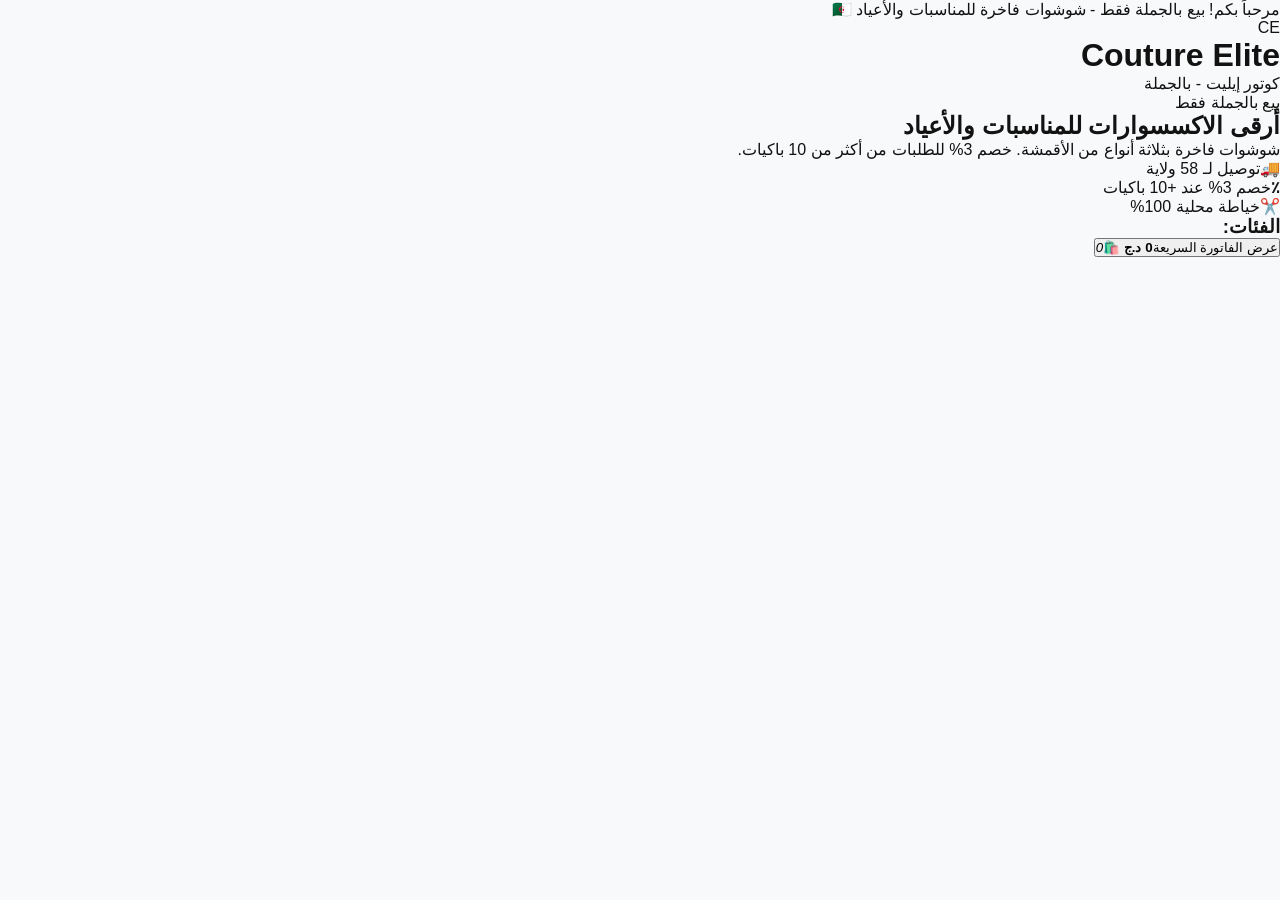
==== index.html @ cb6bccc3 "Update index.html" ====
<!DOCTYPE html>
<html lang="ar" dir="rtl">
<head>
<meta charset="UTF-8">
<meta name="viewport" content="width=device-width, initial-scale=1">
<title>Couture Elite | كوتور إيليت</title>
<meta name="description" content="Couture Elite | كوتور إيليت - أرقى الاكسسوارات للمناسبات والأعياد، بيع بالجملة فقط">
<link rel="stylesheet" href="style.css">
</head>
<body>
<div class="top-bar">مرحباً بكم! بيع بالجملة فقط - شوشوات فاخرة للمناسبات والأعياد 🇩🇿</div>

<header class="brand">
  <div class="logo">CE</div>
  <div>
    <h1>Couture Elite</h1>
    <p>كوتور إيليت - بالجملة</p>
  </div>
</header>

<main>
  <section class="hero">
    <span class="tag">بيع بالجملة فقط</span>
    <h2>أرقى الاكسسوارات للمناسبات والأعياد</h2>
    <p>شوشوات فاخرة بثلاثة أنواع من الأقمشة. خصم 3% للطلبات من أكثر من 10 باكيات.</p>
  </section>

  <section class="perks">
    <div><b>🚚</b>توصيل لـ 58 ولاية</div>
    <div><b>٪</b>خصم 3% عند +10 باكيات</div>
    <div><b>✂️</b>خياطة محلية 100%</div>
  </section>

  <h3 class="section-title">الفئات:</h3>
  <nav id="cats" class="cats"></nav>
  <section id="products" class="grid"></section>
</main>

<button id="cartBtn" class="cart-btn">
  <span class="cart-text">عرض الفاتورة السريعة<strong id="cartTotal">0 د.ج</strong></span>
  <span class="bag">🛍️<i id="cartCount">0</i></span>
</button>

<div id="modal" class="modal hidden">
  <div class="sheet">
    <div class="sheet-head">
      <h3>فاتورة الطلبية (الجملة)</h3>
      <button id="closeModal" aria-label="إغلاق">✕</button>
    </div>
    <p class="welcome">أهلاً بك! نسعد بخدمتك وشراكتك معنا. راجع الفاتورة وأدخل بياناتك.</p>
    <div id="items"></div>
    <div class="sum">
      <div><span>عدد القطع/الباكيات:</span><b id="sumQty">0</b></div>
      <div id="discRow" class="hidden"><span>خصم 3%:</span><b id="sumDisc">0 د.ج</b></div>
      <div class="final"><span>المجموع النهائي:</span><b id="sumTotal">0 د.ج</b></div>
    </div>
    <h4>بيانات التوصيل للزبون:</h4>
    <input id="fName" placeholder="الاسم الكامل" autocomplete="name">
    <input id="fPhone" placeholder="رقم الهاتف" inputmode="tel" autocomplete="tel">
    <input id="fAddr" placeholder="الولاية والعنوان التفصيلي">
    <button id="gpsBtn" class="gps">📍 مشاركة موقعي الجغرافي (GPS)</button>
    <p id="msg" class="err"></p>
    <div class="send">
      <button id="sendWA" class="wa">إرسال الفاتورة عبر الواتساب</button>
      <button id="sendTG" class="tg">عبر التليغرام</button>
    </div>
  </div>
</div>

<script src="script.js"></script>
</body>
</html>
---- style.css ----
:root {
    --bg-light: #f8f9fa;
    --gold: #e5b324;
    --gold-dark: #c99c1c;
    --black: #121212;
    --white: #ffffff;
    --gray-light: #eeeeee;
    --text-muted: #777777;
    --danger: #dc3545;
    --success: #28a745;
}

* {
    box-sizing: border-box;
    margin: 0;
    padding: 0;
    font-family: -apple-system, BlinkMacSystemFont, "Segoe UI", Roboto, sans-serif;
    -webkit-tap-highlight-color: transparent;
}

body {
    background-color: var(--bg-light);
    color: var(--black);
    direction: rtl;
    padding-bottom: 90px;
}

.top-announcement-bar {
    background-color: var(--black);
    color: var(--gold);
    text-align: center;
    padding: 8px 12px;
    font-size: 12px;
    font-weight: bold;
}

.app-header {
    display: flex;
    justify-content: space-between;
    align-items: center;
    padding: 12px 18px;
    background-color: var(--white);
    border-bottom: 1px solid var(--gray-light);
}

.settings-btn {
    width: 38px;
    height: 38px;
    border-radius: 50%;
    background-color: var(--bg-light);
    border: 1px solid #ddd;
    cursor: pointer;
    font-size: 16px;
}

.header-left {
    display: flex;
    align-items: center;
    gap: 10px;
}

.store-info {
    text-align: left;
}

.store-info h2 {
    font-size: 16px;
    font-weight: 800;
}

.store-info span {
    font-size: 11px;
    color: var(--text-muted);
}

.avatar {
    width: 38px;
    height: 38px;
    background-color: var(--black);
    color: var(--gold);
    border-radius: 8px;
    display: flex;
    align-items: center;
    justify-content: center;
    font-weight: bold;
}

.app-content {
    padding: 15px;
    max-width: 900px;
    margin: 0 auto;
}

.hero-banner {
    background: linear-gradient(135deg, #1f1d1a 0%, #000000 100%);
    color: var(--white);
    border-radius: 16px;
    padding: 20px;
    margin-bottom: 15px;
}

.badge-luxury {
    background-color: rgba(229, 179, 36, 0.2);
    color: var(--gold);
    padding: 4px 10px;
    border-radius: 12px;
    font-size: 11px;
    display: inline-block;
    margin-bottom: 8px;
}

.hero-banner h1 {
    font-size: 18px;
    margin-bottom: 6px;
}

.hero-banner p {
    font-size: 12px;
    color: #ccc;
    line-height: 1.4;
}

.trust-badges {
    display: flex;
    justify-content: space-between;
    gap: 6px;
    margin-bottom: 20px;
}

.badge-item {
    flex: 1;
    background: var(--white);
    padding: 10px 6px;
    border-radius: 10px;
    text-align: center;
    border: 1px solid #eaeaea;
    font-size: 11px;
}

.badge-item i {
    display: block;
    color: var(--gold-dark);
    font-size: 16px;
    margin-bottom: 4px;
}

.categories-filter-section {
    margin-bottom: 20px;
}

.cat-filter-title {
    font-size: 14px;
    font-weight: bold;
    margin-bottom: 8px;
    color: var(--black);
}

.categories-bar {
    display: flex;
    gap: 8px;
    overflow-x: auto;
    padding-bottom: 6px;
}

.cat-tab-btn {
    background-color: var(--white);
    border: 1px solid #ddd;
    padding: 6px 14px;
    border-radius: 20px;
    font-size: 12px;
    font-weight: bold;
    cursor: pointer;
    white-space: nowrap;
    transition: 0.2s;
}

.cat-tab-btn.active {
    background-color: var(--black);
    color: var(--gold);
    border-color: var(--black);
}

.products-grid {
    display: grid;
    grid-template-columns: repeat(auto-fill, minmax(160px, 1fr));
    gap: 12px;
}

@media (min-width: 768px) {
    .products-grid {
        grid-template-columns: repeat(auto-fill, minmax(200px, 1fr));
    }
}

.empty-store-msg {
    grid-column: 1 / -1;
    text-align: center;
    padding: 40px 10px;
    color: var(--text-muted);
    font-size: 14px;
}

.product-card {
    background: var(--white);
    border-radius: 12px;
    padding: 10px;
    border: 1px solid #e2e2e2;
    position: relative;
    display: flex;
    flex-direction: column;
    justify-content: space-between;
}

.product-card.out-of-stock {
    opacity: 0.6;
}

.product-card.out-of-stock .product-title {
    text-decoration: line-through;
}

.product-badge-tag {
    position: absolute;
    top: 8px;
    right: 8px;
    background: var(--black);
    color: var(--gold);
    padding: 3px 8px;
    border-radius: 6px;
    font-size: 10px;
    font-weight: bold;
    z-index: 5;
}

.product-img {
    width: 100%;
    height: 120px;
    object-fit: cover;
    border-radius: 8px;
    margin-bottom: 8px;
}

.product-title {
    font-size: 13px;
    font-weight: bold;
    margin-bottom: 4px;
}

.product-price {
    font-size: 12px;
    color: var(--gold-dark);
    font-weight: bold;
    margin-bottom: 8px;
}

.out-badge-text {
    color: var(--danger);
    font-size: 11px;
    font-weight: bold;
    text-align: center;
    padding: 6px;
}

.qty-controls {
    display: flex;
    align-items: center;
    justify-content: space-between;
    background-color: var(--bg-light);
    border-radius: 8px;
    padding: 2px;
    border: 1px solid #ddd;
}

.qty-btn {
    width: 30px;
    height: 30px;
    background-color: var(--white);
    border: 1px solid #ccc;
    border-radius: 6px;
    font-size: 16px;
    font-weight: bold;
    cursor: pointer;
}

.qty-number {
    font-size: 13px;
    font-weight: bold;
}

.floating-cart-btn {
    position: fixed;
    bottom: 15px;
    left: 15px;
    background: var(--black);
    color: var(--white);
    padding: 10px 16px;
    border-radius: 30px;
    display: none;
    align-items: center;
    gap: 12px;
    box-shadow: 0 8px 20px rgba(0,0,0,0.3);
    cursor: pointer;
    z-index: 99;
    border: 1px solid var(--gold);
}

.cart-icon-wrapper {
    position: relative;
    font-size: 20px;
    color: var(--gold);
}

.cart-badge-count {
    position: absolute;
    top: -6px;
    right: -10px;
    background: var(--danger);
    color: white;
    font-size: 10px;
    width: 18px;
    height: 18px;
    border-radius: 50%;
    display: flex;
    align-items: center;
    justify-content: center;
    font-weight: bold;
}

.cart-btn-info {
    display: flex;
    flex-direction: column;
}

.cart-btn-title {
    font-size: 11px;
    color: #ccc;
}

.cart-btn-price {
    font-size: 13px;
    font-weight: bold;
    color: var(--gold);
}

.modal {
    display: none;
    position: fixed;
    top: 0; left: 0; right: 0; bottom: 0;
    background: rgba(0,0,0,0.6);
    z-index: 200;
    align-items: center;
    justify-content: center;
}

.modal-content {
    background: var(--white);
    width: 92%;
    max-width: 420px;
    padding: 18px;
    border-radius: 16px;
    max-height: 85vh;
    overflow-y: auto;
}

.modal-header {
    display: flex;
    justify-content: space-between;
    align-items: center;
    margin-bottom: 12px;
}

.close-btn {
    font-size: 22px;
    cursor: pointer;
}

.welcome-cart-msg {
    font-size: 12px;
    color: var(--text-muted);
    margin-bottom: 12px;
}

.cart-item-row {
    display: flex;
    justify-content: space-between;
    align-items: center;
    padding: 8px 0;
    border-bottom: 1px solid #f0f0f0;
    font-size: 12px;
}

.discount-banner-note {
    background-color: #d4edda;
    color: #155724;
    padding: 8px;
    border-radius: 8px;
    font-size: 11px;
    text-align: center;
    margin: 10px 0;
    font-weight: bold;
}

.cart-summary-box {
    background-color: #f9f9f9;
    padding: 10px;
    border-radius: 8px;
    margin-top: 10px;
}

.summary-row {
    display: flex;
    justify-content: space-between;
    font-size: 12px;
    margin-bottom: 4px;
}

.summary-row.total {
    font-size: 14px;
    font-weight: bold;
    margin-top: 6px;
    padding-top: 6px;
    border-top: 1px solid #ddd;
}

.customer-form h4 {
    font-size: 13px;
    margin-bottom: 8px;
}

.customer-form input {
    width: 100%;
    padding: 9px;
    margin-bottom: 8px;
    border: 1px solid #ddd;
    border-radius: 8px;
    font-size: 12px;
}

.btn-gps {
    width: 100%;
    background-color: #eef2f5;
    border: 1px dashed #007bff;
    color: #007bff;
    padding: 8px;
    border-radius: 8px;
    font-size: 12px;
    cursor: pointer;
    margin-bottom: 4px;
}

.gps-status-text {
    display: block;
    font-size: 10px;
    color: var(--success);
    margin-bottom: 10px;
}

.modal-actions {
    display: flex;
    gap: 8px;
}

.btn-whatsapp {
    flex: 1;
    background-color: #25d366;
    color: white;
    border: none;
    padding: 10px;
    border-radius: 8px;
    cursor: pointer;
    font-size: 12px;
    font-weight: bold;
}

.btn-telegram {
    flex: 1;
    background-color: #0088cc;
    color: white;
    border: none;
    padding: 10px;
    border-radius: 8px;
    cursor: pointer;
    font-size: 12px;
    font-weight: bold;
}

.btn-submit {
    width: 100%;
    background: var(--black);
    color: var(--gold);
    border: none;
    padding: 10px;
    border-radius: 8px;
    cursor: pointer;
    font-weight: bold;
}

.btn-secondary {
    width: 100%;
    background: #6c757d;
    color: white;
    border: none;
    padding: 8px;
    border-radius: 8px;
    margin-bottom: 8px;
    cursor: pointer;
}

.image-upload-box {
    margin: 10px 0;
}

.img-preview-holder {
    width: 100%;
    height: 100px;
    background: #eee;
    border-radius: 8px;
    display: flex;
    align-items: center;
    justify-content: center;
    margin-bottom: 6px;
    overflow: hidden;
    font-size: 12px;
    color: #777;
}

.img-preview-holder img {
    width: 100%;
    height: 100%;
    object-fit: cover;
}

.admin-section {
    border-bottom: 1px solid #eee;
    padding-bottom: 12px;
    margin-bottom: 12px;
}

.admin-section h4 {
    font-size: 13px;
    margin-bottom: 8px;
}

.admin-prod-item {
    display: flex;
    justify-content: space-between;
    align-items: center;
    padding: 8px 0;
    border-bottom: 1px solid #f0f0f0;
    font-size: 12px;
}

.admin-actions-btns {
    display: flex;
    gap: 6px;
}

.btn-toggle-out {
    background: var(--gold);
    border: none;
    padding: 4px 8px;
    border-radius: 5px;
    cursor: pointer;
    font-size: 10px;
}

.btn-delete-prod {
    background: var(--danger);
    color: white;
    border: none;
    padding: 4px 8px;
    border-radius: 5px;
    cursor: pointer;
    font-size: 10px;
}
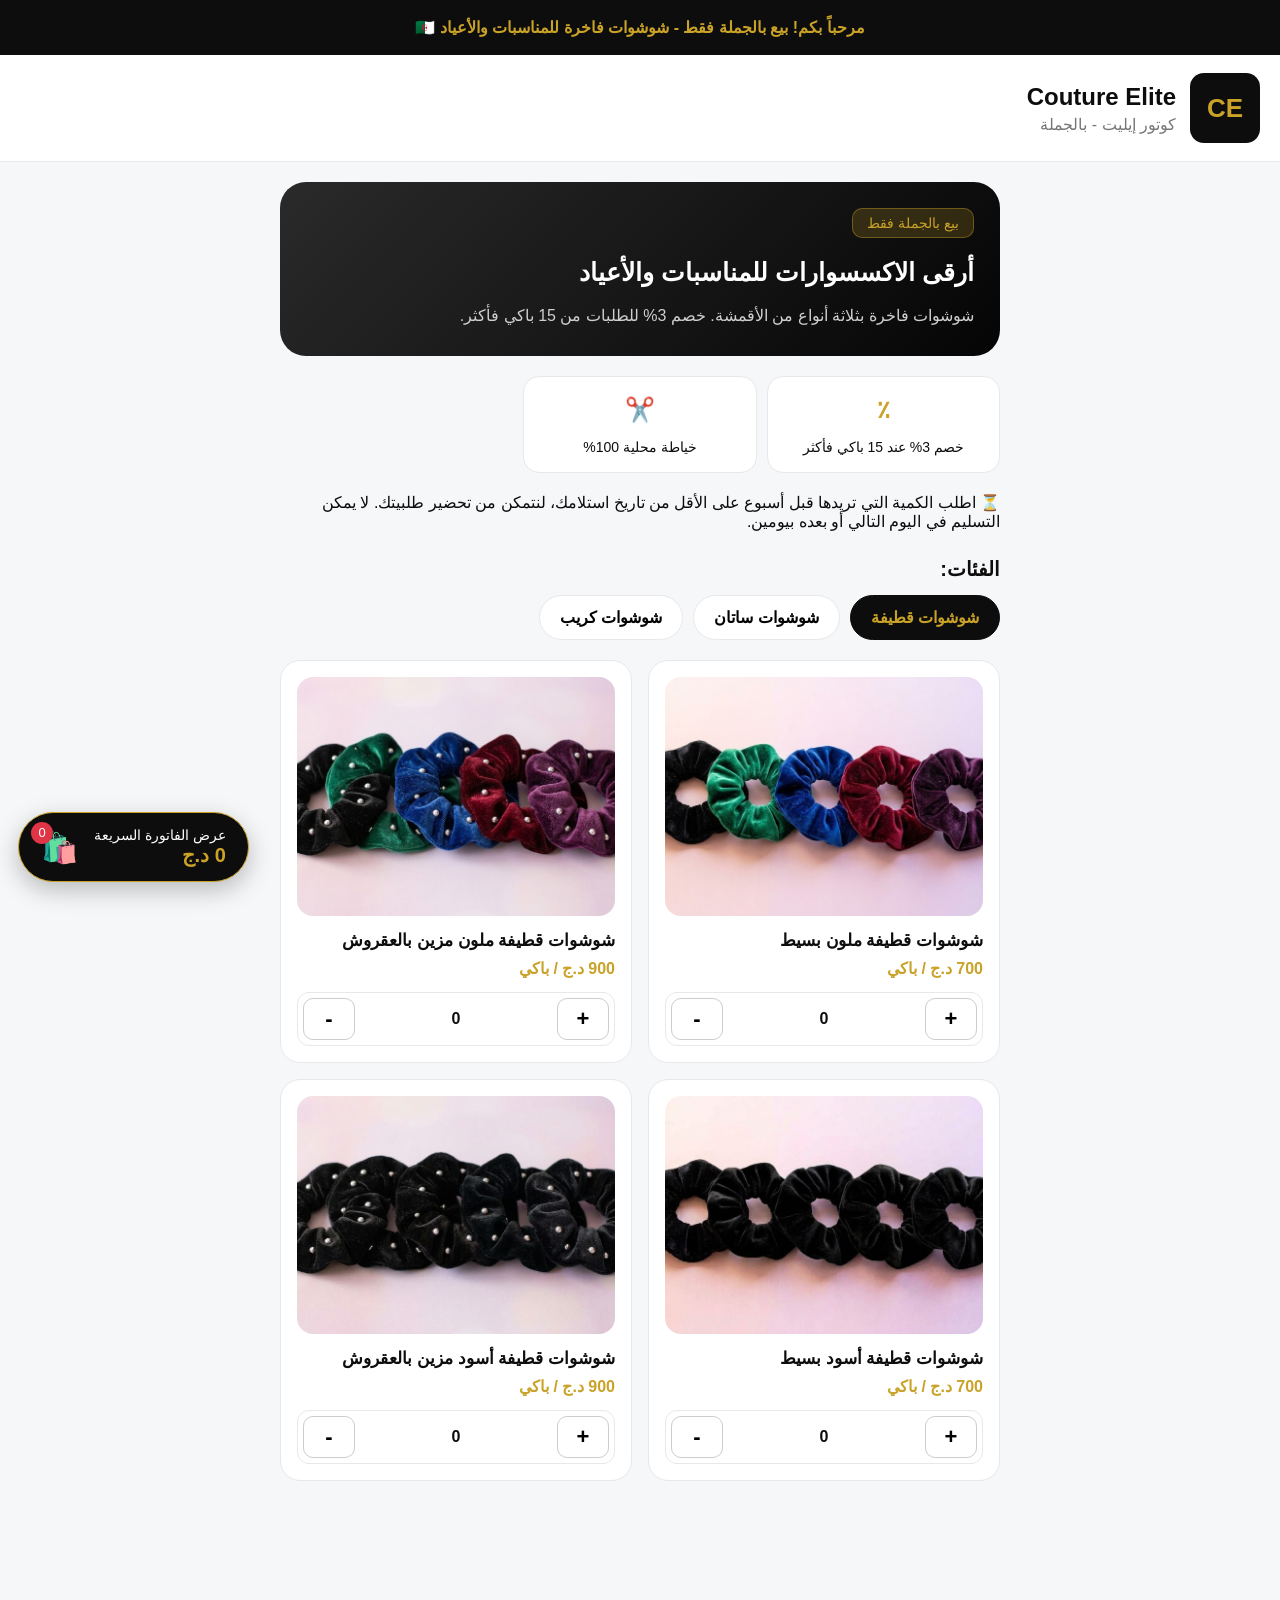
==== commit df82f066: "Update index.html" ====
--- a/index.html
+++ b/index.html
@@ -22,14 +22,15 @@
   <section class="hero">
     <span class="tag">بيع بالجملة فقط</span>
     <h2>أرقى الاكسسوارات للمناسبات والأعياد</h2>
-    <p>شوشوات فاخرة بثلاثة أنواع من الأقمشة. خصم 3% للطلبات من أكثر من 10 باكيات.</p>
+    <p>شوشوات فاخرة بثلاثة أنواع من الأقمشة. خصم 3% للطلبات من 15 باكي فأكثر.</p>
   </section>
 
   <section class="perks">
-    <div><b>🚚</b>توصيل لـ 58 ولاية</div>
-    <div><b>٪</b>خصم 3% عند +10 باكيات</div>
+    <div><b>٪</b>خصم 3% عند 15 باكي فأكثر</div>
     <div><b>✂️</b>خياطة محلية 100%</div>
   </section>
+
+  <p class="notice">⏳ اطلب الكمية التي تريدها قبل أسبوع على الأقل من تاريخ استلامك، لنتمكن من تحضير طلبيتك. لا يمكن التسليم في اليوم التالي أو بعده بيومين.</p>
 
   <h3 class="section-title">الفئات:</h3>
   <nav id="cats" class="cats"></nav>
--- a/style.css
+++ b/style.css
@@ -1,575 +1,69 @@
-:root {
-    --bg-light: #f8f9fa;
-    --gold: #e5b324;
-    --gold-dark: #c99c1c;
-    --black: #121212;
-    --white: #ffffff;
-    --gray-light: #eeeeee;
-    --text-muted: #777777;
-    --danger: #dc3545;
-    --success: #28a745;
-}
+:root{--ink:#0d0d0d;--gold:#c9a227;--bg:#f6f7f9;--card:#fff;--line:#e8e8ec;--muted:#777}
+*{box-sizing:border-box;margin:0}
+body{font-family:'Segoe UI',Tahoma,Arial,sans-serif;background:var(--bg);color:var(--ink);padding-bottom:110px}
+button,input{font:inherit}
+button{cursor:pointer;border:0}
+.hidden{display:none!important}
 
-* {
-    box-sizing: border-box;
-    margin: 0;
-    padding: 0;
-    font-family: -apple-system, BlinkMacSystemFont, "Segoe UI", Roboto, sans-serif;
-    -webkit-tap-highlight-color: transparent;
-}
+.top-bar{background:var(--ink);color:var(--gold);text-align:center;padding:14px 16px;font-weight:700;line-height:1.7}
+.brand{display:flex;align-items:center;gap:14px;padding:18px 20px;background:#fff;border-bottom:1px solid var(--line)}
+.logo{width:70px;height:70px;border-radius:14px;background:var(--ink);color:var(--gold);display:grid;place-items:center;font-size:26px;font-weight:800}
+.brand h1{font-size:24px}
+.brand p{color:var(--muted);margin-top:4px}
 
-body {
-    background-color: var(--bg-light);
-    color: var(--black);
-    direction: rtl;
-    padding-bottom: 90px;
-}
+main{max-width:760px;margin:0 auto;padding:20px}
+.hero{background:linear-gradient(135deg,#2a2a2a,#050505);color:#fff;border-radius:26px;padding:26px}
+.tag{display:inline-block;background:rgba(201,162,39,.2);color:var(--gold);border:1px solid rgba(201,162,39,.4);padding:6px 14px;border-radius:10px;font-size:14px}
+.hero h2{font-size:25px;margin:16px 0 10px;line-height:1.5}
+.hero p{color:#cfcfcf;line-height:1.8}
 
-.top-announcement-bar {
-    background-color: var(--black);
-    color: var(--gold);
-    text-align: center;
-    padding: 8px 12px;
-    font-size: 12px;
-    font-weight: bold;
-}
+.perks{display:grid;grid-template-columns:repeat(3,1fr);gap:10px;margin:20px 0}
+.perks div{background:#fff;border:1px solid var(--line);border-radius:16px;padding:14px 8px;text-align:center;font-size:14px;line-height:1.6}
+.perks b{display:block;font-size:24px;color:var(--gold);margin-bottom:6px}
 
-.app-header {
-    display: flex;
-    justify-content: space-between;
-    align-items: center;
-    padding: 12px 18px;
-    background-color: var(--white);
-    border-bottom: 1px solid var(--gray-light);
-}
+.section-title{font-size:20px;margin:26px 0 14px}
+.cats{display:flex;gap:10px;flex-wrap:wrap;margin-bottom:20px}
+.cat{background:#fff;border:1px solid var(--line);padding:12px 20px;border-radius:30px;font-weight:600}
+.cat.on{background:var(--ink);color:var(--gold);border-color:var(--ink)}
 
-.settings-btn {
-    width: 38px;
-    height: 38px;
-    border-radius: 50%;
-    background-color: var(--bg-light);
-    border: 1px solid #ddd;
-    cursor: pointer;
-    font-size: 16px;
-}
+.grid{display:grid;grid-template-columns:repeat(auto-fill,minmax(250px,1fr));gap:16px}
+.card{background:var(--card);border:1px solid var(--line);border-radius:20px;padding:16px}
+.pic{aspect-ratio:4/3;border-radius:16px;background:var(--ink) center/cover no-repeat;margin-bottom:14px;display:grid;place-items:center;color:var(--gold);font-weight:800;font-size:22px}
+.card h4{font-size:17px;margin-bottom:8px}
+.price{color:var(--gold);font-weight:800;margin-bottom:14px}
+.step{display:flex;align-items:center;justify-content:space-between;border:1px solid var(--line);border-radius:12px;padding:5px}
+.step button{width:52px;height:42px;border-radius:10px;background:#fff;border:1px solid #ccc;font-size:22px;font-weight:700}
+.step span{font-weight:700}
 
-.header-left {
-    display: flex;
-    align-items: center;
-    gap: 10px;
-}
+.cart-btn{position:fixed;left:18px;bottom:18px;z-index:5;display:flex;align-items:center;gap:16px;background:var(--ink);color:#fff;border:1px solid var(--gold);border-radius:40px;padding:14px 22px;box-shadow:0 8px 24px rgba(0,0,0,.25)}
+.cart-text{display:flex;flex-direction:column;text-align:right;font-size:14px}
+.cart-text strong{color:var(--gold);font-size:20px}
+.bag{position:relative;font-size:30px}
+.bag i{position:absolute;top:-8px;left:-10px;background:#e03447;color:#fff;font-style:normal;font-size:13px;width:22px;height:22px;border-radius:50%;display:grid;place-items:center}
 
-.store-info {
-    text-align: left;
-}
+.modal{position:fixed;inset:0;background:rgba(0,0,0,.55);z-index:10;display:flex;align-items:center;justify-content:center;padding:14px}
+.sheet{background:#fff;border-radius:26px;padding:22px;width:100%;max-width:520px;max-height:92vh;overflow-y:auto}
+.sheet-head{display:flex;justify-content:space-between;align-items:center;margin-bottom:12px}
+.sheet-head h3{font-size:20px}
+.sheet-head button{background:none;font-size:22px}
+.welcome{color:var(--muted);line-height:1.8;margin-bottom:14px}
+.line{display:flex;justify-content:space-between;align-items:center;gap:10px;padding:12px 0;border-bottom:1px solid var(--line)}
+.line small{color:var(--muted);display:block;margin-top:4px}
+.mini{display:flex;align-items:center;gap:8px}
+.mini button{width:32px;height:32px;border-radius:8px;background:#f1f1f4;font-weight:700}
+.sum{background:#f7f7f9;border-radius:14px;padding:14px;margin:14px 0}
+.sum div{display:flex;justify-content:space-between;padding:6px 0}
+.sum .final{border-top:1px solid var(--line);margin-top:6px;padding-top:12px;font-size:20px;font-weight:800}
+.sheet h4{margin:18px 0 10px;font-size:18px}
+.sheet input{width:100%;border:1px solid #d9d9df;border-radius:14px;padding:15px;margin-bottom:12px}
+.gps{width:100%;background:#eef2f6;border:1px dashed #2e6fb3;color:#2e6fb3;border-radius:14px;padding:14px;margin-bottom:12px}
+.err{color:#c0182b;min-height:20px;font-size:14px;margin-bottom:8px}
+.send{display:flex;gap:10px}
+.send button{flex:1;padding:16px;border-radius:14px;color:#fff;font-weight:700}
+.wa{background:#25d366}
+.tg{background:#0088cc}
+.empty{color:var(--muted);text-align:center;padding:18px 0}
 
-.store-info h2 {
-    font-size: 16px;
-    font-weight: 800;
-}
-
-.store-info span {
-    font-size: 11px;
-    color: var(--text-muted);
-}
-
-.avatar {
-    width: 38px;
-    height: 38px;
-    background-color: var(--black);
-    color: var(--gold);
-    border-radius: 8px;
-    display: flex;
-    align-items: center;
-    justify-content: center;
-    font-weight: bold;
-}
-
-.app-content {
-    padding: 15px;
-    max-width: 900px;
-    margin: 0 auto;
-}
-
-.hero-banner {
-    background: linear-gradient(135deg, #1f1d1a 0%, #000000 100%);
-    color: var(--white);
-    border-radius: 16px;
-    padding: 20px;
-    margin-bottom: 15px;
-}
-
-.badge-luxury {
-    background-color: rgba(229, 179, 36, 0.2);
-    color: var(--gold);
-    padding: 4px 10px;
-    border-radius: 12px;
-    font-size: 11px;
-    display: inline-block;
-    margin-bottom: 8px;
-}
-
-.hero-banner h1 {
-    font-size: 18px;
-    margin-bottom: 6px;
-}
-
-.hero-banner p {
-    font-size: 12px;
-    color: #ccc;
-    line-height: 1.4;
-}
-
-.trust-badges {
-    display: flex;
-    justify-content: space-between;
-    gap: 6px;
-    margin-bottom: 20px;
-}
-
-.badge-item {
-    flex: 1;
-    background: var(--white);
-    padding: 10px 6px;
-    border-radius: 10px;
-    text-align: center;
-    border: 1px solid #eaeaea;
-    font-size: 11px;
-}
-
-.badge-item i {
-    display: block;
-    color: var(--gold-dark);
-    font-size: 16px;
-    margin-bottom: 4px;
-}
-
-.categories-filter-section {
-    margin-bottom: 20px;
-}
-
-.cat-filter-title {
-    font-size: 14px;
-    font-weight: bold;
-    margin-bottom: 8px;
-    color: var(--black);
-}
-
-.categories-bar {
-    display: flex;
-    gap: 8px;
-    overflow-x: auto;
-    padding-bottom: 6px;
-}
-
-.cat-tab-btn {
-    background-color: var(--white);
-    border: 1px solid #ddd;
-    padding: 6px 14px;
-    border-radius: 20px;
-    font-size: 12px;
-    font-weight: bold;
-    cursor: pointer;
-    white-space: nowrap;
-    transition: 0.2s;
-}
-
-.cat-tab-btn.active {
-    background-color: var(--black);
-    color: var(--gold);
-    border-color: var(--black);
-}
-
-.products-grid {
-    display: grid;
-    grid-template-columns: repeat(auto-fill, minmax(160px, 1fr));
-    gap: 12px;
-}
-
-@media (min-width: 768px) {
-    .products-grid {
-        grid-template-columns: repeat(auto-fill, minmax(200px, 1fr));
-    }
-}
-
-.empty-store-msg {
-    grid-column: 1 / -1;
-    text-align: center;
-    padding: 40px 10px;
-    color: var(--text-muted);
-    font-size: 14px;
-}
-
-.product-card {
-    background: var(--white);
-    border-radius: 12px;
-    padding: 10px;
-    border: 1px solid #e2e2e2;
-    position: relative;
-    display: flex;
-    flex-direction: column;
-    justify-content: space-between;
-}
-
-.product-card.out-of-stock {
-    opacity: 0.6;
-}
-
-.product-card.out-of-stock .product-title {
-    text-decoration: line-through;
-}
-
-.product-badge-tag {
-    position: absolute;
-    top: 8px;
-    right: 8px;
-    background: var(--black);
-    color: var(--gold);
-    padding: 3px 8px;
-    border-radius: 6px;
-    font-size: 10px;
-    font-weight: bold;
-    z-index: 5;
-}
-
-.product-img {
-    width: 100%;
-    height: 120px;
-    object-fit: cover;
-    border-radius: 8px;
-    margin-bottom: 8px;
-}
-
-.product-title {
-    font-size: 13px;
-    font-weight: bold;
-    margin-bottom: 4px;
-}
-
-.product-price {
-    font-size: 12px;
-    color: var(--gold-dark);
-    font-weight: bold;
-    margin-bottom: 8px;
-}
-
-.out-badge-text {
-    color: var(--danger);
-    font-size: 11px;
-    font-weight: bold;
-    text-align: center;
-    padding: 6px;
-}
-
-.qty-controls {
-    display: flex;
-    align-items: center;
-    justify-content: space-between;
-    background-color: var(--bg-light);
-    border-radius: 8px;
-    padding: 2px;
-    border: 1px solid #ddd;
-}
-
-.qty-btn {
-    width: 30px;
-    height: 30px;
-    background-color: var(--white);
-    border: 1px solid #ccc;
-    border-radius: 6px;
-    font-size: 16px;
-    font-weight: bold;
-    cursor: pointer;
-}
-
-.qty-number {
-    font-size: 13px;
-    font-weight: bold;
-}
-
-.floating-cart-btn {
-    position: fixed;
-    bottom: 15px;
-    left: 15px;
-    background: var(--black);
-    color: var(--white);
-    padding: 10px 16px;
-    border-radius: 30px;
-    display: none;
-    align-items: center;
-    gap: 12px;
-    box-shadow: 0 8px 20px rgba(0,0,0,0.3);
-    cursor: pointer;
-    z-index: 99;
-    border: 1px solid var(--gold);
-}
-
-.cart-icon-wrapper {
-    position: relative;
-    font-size: 20px;
-    color: var(--gold);
-}
-
-.cart-badge-count {
-    position: absolute;
-    top: -6px;
-    right: -10px;
-    background: var(--danger);
-    color: white;
-    font-size: 10px;
-    width: 18px;
-    height: 18px;
-    border-radius: 50%;
-    display: flex;
-    align-items: center;
-    justify-content: center;
-    font-weight: bold;
-}
-
-.cart-btn-info {
-    display: flex;
-    flex-direction: column;
-}
-
-.cart-btn-title {
-    font-size: 11px;
-    color: #ccc;
-}
-
-.cart-btn-price {
-    font-size: 13px;
-    font-weight: bold;
-    color: var(--gold);
-}
-
-.modal {
-    display: none;
-    position: fixed;
-    top: 0; left: 0; right: 0; bottom: 0;
-    background: rgba(0,0,0,0.6);
-    z-index: 200;
-    align-items: center;
-    justify-content: center;
-}
-
-.modal-content {
-    background: var(--white);
-    width: 92%;
-    max-width: 420px;
-    padding: 18px;
-    border-radius: 16px;
-    max-height: 85vh;
-    overflow-y: auto;
-}
-
-.modal-header {
-    display: flex;
-    justify-content: space-between;
-    align-items: center;
-    margin-bottom: 12px;
-}
-
-.close-btn {
-    font-size: 22px;
-    cursor: pointer;
-}
-
-.welcome-cart-msg {
-    font-size: 12px;
-    color: var(--text-muted);
-    margin-bottom: 12px;
-}
-
-.cart-item-row {
-    display: flex;
-    justify-content: space-between;
-    align-items: center;
-    padding: 8px 0;
-    border-bottom: 1px solid #f0f0f0;
-    font-size: 12px;
-}
-
-.discount-banner-note {
-    background-color: #d4edda;
-    color: #155724;
-    padding: 8px;
-    border-radius: 8px;
-    font-size: 11px;
-    text-align: center;
-    margin: 10px 0;
-    font-weight: bold;
-}
-
-.cart-summary-box {
-    background-color: #f9f9f9;
-    padding: 10px;
-    border-radius: 8px;
-    margin-top: 10px;
-}
-
-.summary-row {
-    display: flex;
-    justify-content: space-between;
-    font-size: 12px;
-    margin-bottom: 4px;
-}
-
-.summary-row.total {
-    font-size: 14px;
-    font-weight: bold;
-    margin-top: 6px;
-    padding-top: 6px;
-    border-top: 1px solid #ddd;
-}
-
-.customer-form h4 {
-    font-size: 13px;
-    margin-bottom: 8px;
-}
-
-.customer-form input {
-    width: 100%;
-    padding: 9px;
-    margin-bottom: 8px;
-    border: 1px solid #ddd;
-    border-radius: 8px;
-    font-size: 12px;
-}
-
-.btn-gps {
-    width: 100%;
-    background-color: #eef2f5;
-    border: 1px dashed #007bff;
-    color: #007bff;
-    padding: 8px;
-    border-radius: 8px;
-    font-size: 12px;
-    cursor: pointer;
-    margin-bottom: 4px;
-}
-
-.gps-status-text {
-    display: block;
-    font-size: 10px;
-    color: var(--success);
-    margin-bottom: 10px;
-}
-
-.modal-actions {
-    display: flex;
-    gap: 8px;
-}
-
-.btn-whatsapp {
-    flex: 1;
-    background-color: #25d366;
-    color: white;
-    border: none;
-    padding: 10px;
-    border-radius: 8px;
-    cursor: pointer;
-    font-size: 12px;
-    font-weight: bold;
-}
-
-.btn-telegram {
-    flex: 1;
-    background-color: #0088cc;
-    color: white;
-    border: none;
-    padding: 10px;
-    border-radius: 8px;
-    cursor: pointer;
-    font-size: 12px;
-    font-weight: bold;
-}
-
-.btn-submit {
-    width: 100%;
-    background: var(--black);
-    color: var(--gold);
-    border: none;
-    padding: 10px;
-    border-radius: 8px;
-    cursor: pointer;
-    font-weight: bold;
-}
-
-.btn-secondary {
-    width: 100%;
-    background: #6c757d;
-    color: white;
-    border: none;
-    padding: 8px;
-    border-radius: 8px;
-    margin-bottom: 8px;
-    cursor: pointer;
-}
-
-.image-upload-box {
-    margin: 10px 0;
-}
-
-.img-preview-holder {
-    width: 100%;
-    height: 100px;
-    background: #eee;
-    border-radius: 8px;
-    display: flex;
-    align-items: center;
-    justify-content: center;
-    margin-bottom: 6px;
-    overflow: hidden;
-    font-size: 12px;
-    color: #777;
-}
-
-.img-preview-holder img {
-    width: 100%;
-    height: 100%;
-    object-fit: cover;
-}
-
-.admin-section {
-    border-bottom: 1px solid #eee;
-    padding-bottom: 12px;
-    margin-bottom: 12px;
-}
-
-.admin-section h4 {
-    font-size: 13px;
-    margin-bottom: 8px;
-}
-
-.admin-prod-item {
-    display: flex;
-    justify-content: space-between;
-    align-items: center;
-    padding: 8px 0;
-    border-bottom: 1px solid #f0f0f0;
-    font-size: 12px;
-}
-
-.admin-actions-btns {
-    display: flex;
-    gap: 6px;
-}
-
-.btn-toggle-out {
-    background: var(--gold);
-    border: none;
-    padding: 4px 8px;
-    border-radius: 5px;
-    cursor: pointer;
-    font-size: 10px;
-}
-
-.btn-delete-prod {
-    background: var(--danger);
-    color: white;
-    border: none;
-    padding: 4px 8px;
-    border-radius: 5px;
-    cursor: pointer;
-    font-size: 10px;
-}
+@media (prefers-reduced-motion:no-preference){.sheet{animation:up .25s ease-out}}
+@keyframes up{from{transform:translateY(30px);opacity:0}to{transform:none;opacity:1}}
+button:focus-visible,input:focus-visible{outline:3px solid var(--gold);outline-offset:2px}
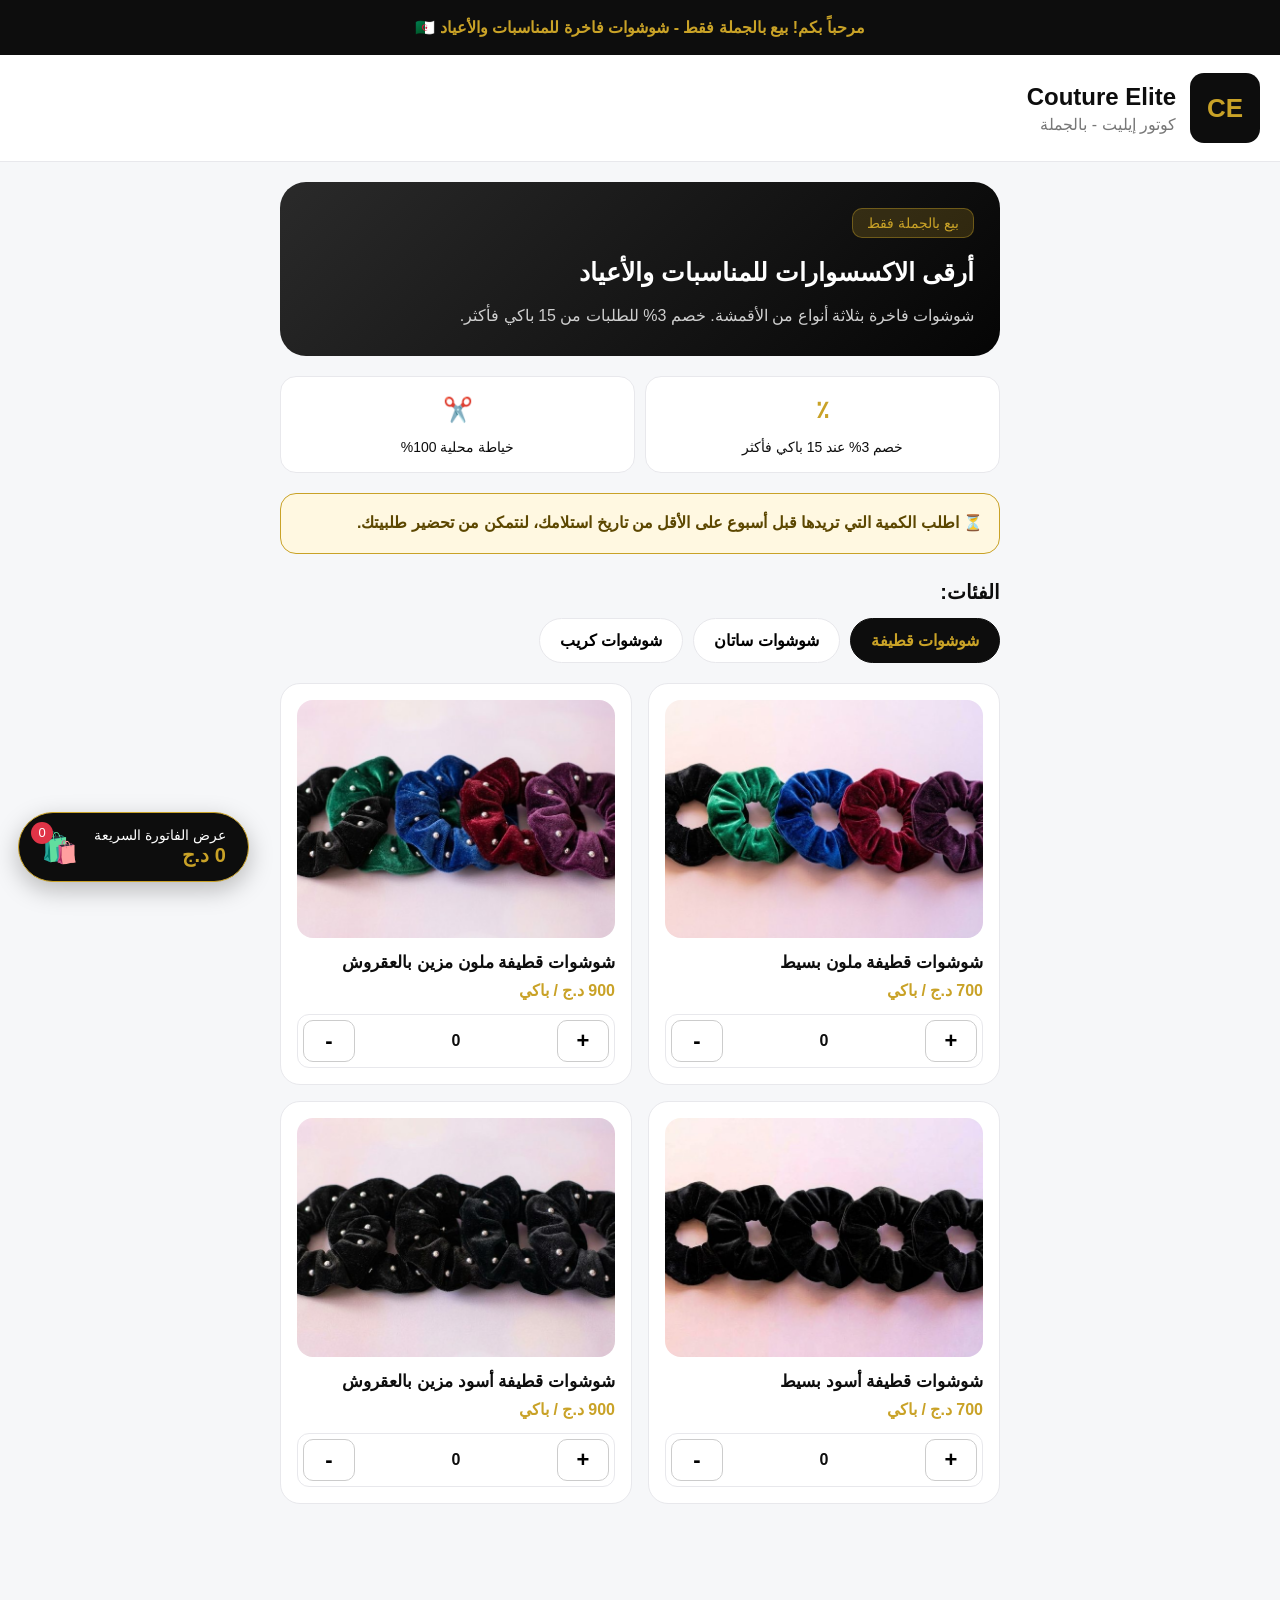
==== commit 22724b1e: "Update index.html" ====
--- a/index.html
+++ b/index.html
@@ -30,7 +30,7 @@
     <div><b>✂️</b>خياطة محلية 100%</div>
   </section>
 
-  <p class="notice">⏳ اطلب الكمية التي تريدها قبل أسبوع على الأقل من تاريخ استلامك، لنتمكن من تحضير طلبيتك. لا يمكن التسليم في اليوم التالي أو بعده بيومين.</p>
+  <p class="notice">⏳ اطلب الكمية التي تريدها قبل أسبوع على الأقل من تاريخ استلامك، لنتمكن من تحضير طلبيتك.</p>
 
   <h3 class="section-title">الفئات:</h3>
   <nav id="cats" class="cats"></nav>
--- a/style.css
+++ b/style.css
@@ -17,10 +17,15 @@
 .hero h2{font-size:25px;margin:16px 0 10px;line-height:1.5}
 .hero p{color:#cfcfcf;line-height:1.8}
 
-.perks{display:grid;grid-template-columns:repeat(3,1fr);gap:10px;margin:20px 0}
+.perks{display:grid;grid-template-columns:repeat(2,1fr);gap:10px;margin:20px 0}
 .perks div{background:#fff;border:1px solid var(--line);border-radius:16px;padding:14px 8px;text-align:center;font-size:14px;line-height:1.6}
 .perks b{display:block;font-size:24px;color:var(--gold);margin-bottom:6px}
 
+.notice{background:#fff8e1;border:1px solid var(--gold);color:#5c4700;border-radius:16px;padding:14px 16px;line-height:1.9;font-weight:600}
+.card.sold .pic{filter:grayscale(.85) brightness(.7)}
+.pic{position:relative}
+.badge{position:absolute;top:10px;right:10px;background:#c0182b;color:#fff;font-style:normal;font-size:14px;padding:6px 12px;border-radius:10px}
+.na{background:#f1f1f4;color:#c0182b;text-align:center;font-weight:700;border-radius:12px;padding:14px 8px}
 .section-title{font-size:20px;margin:26px 0 14px}
 .cats{display:flex;gap:10px;flex-wrap:wrap;margin-bottom:20px}
 .cat{background:#fff;border:1px solid var(--line);padding:12px 20px;border-radius:30px;font-weight:600}
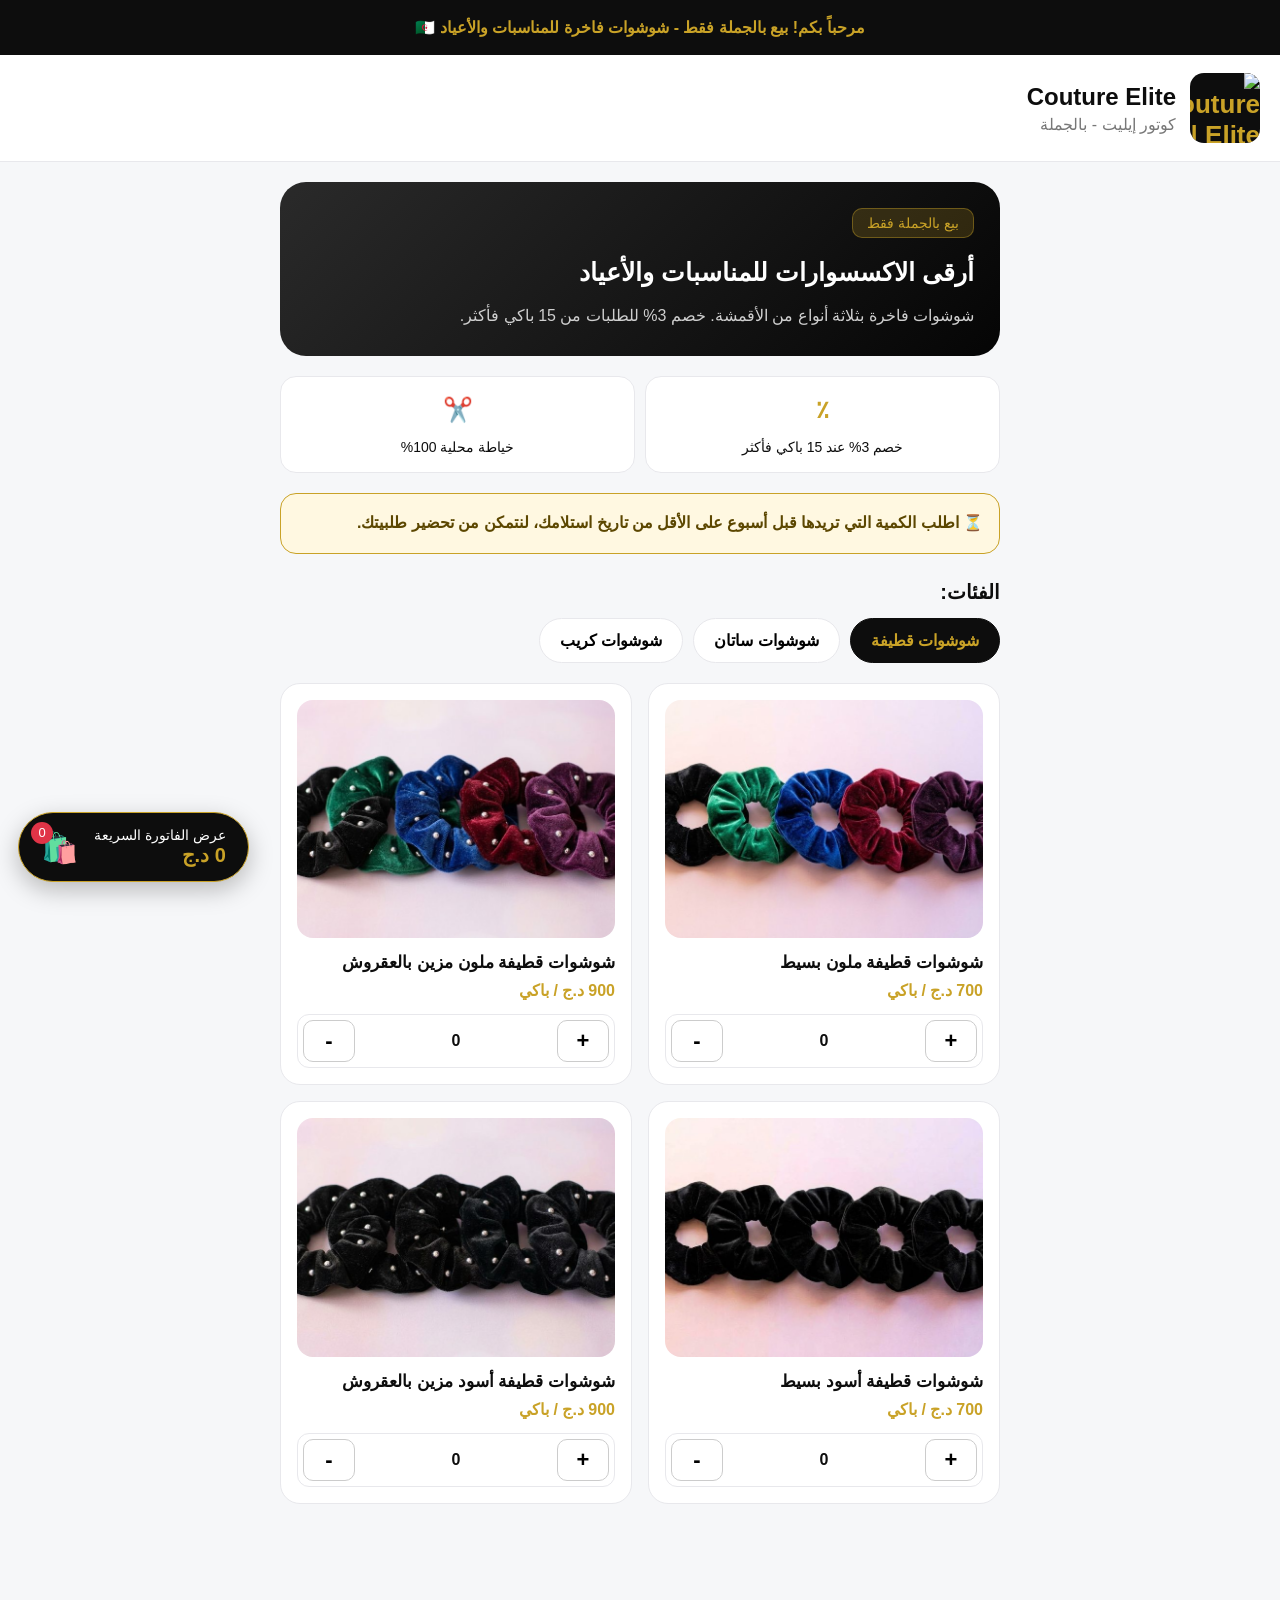
==== commit ea0569d2: "Update index.html" ====
--- a/index.html
+++ b/index.html
@@ -5,13 +5,14 @@
 <meta name="viewport" content="width=device-width, initial-scale=1">
 <title>Couture Elite | كوتور إيليت</title>
 <meta name="description" content="Couture Elite | كوتور إيليت - أرقى الاكسسوارات للمناسبات والأعياد، بيع بالجملة فقط">
+<link rel="icon" href="logo.jpg">
 <link rel="stylesheet" href="style.css">
 </head>
 <body>
 <div class="top-bar">مرحباً بكم! بيع بالجملة فقط - شوشوات فاخرة للمناسبات والأعياد 🇩🇿</div>
 
 <header class="brand">
-  <div class="logo">CE</div>
+  <img class="logo" src="logo.jpg" alt="Couture Elite | كوتور إيليت">
   <div>
     <h1>Couture Elite</h1>
     <p>كوتور إيليت - بالجملة</p>
--- a/style.css
+++ b/style.css
@@ -72,3 +72,5 @@
 @media (prefers-reduced-motion:no-preference){.sheet{animation:up .25s ease-out}}
 @keyframes up{from{transform:translateY(30px);opacity:0}to{transform:none;opacity:1}}
 button:focus-visible,input:focus-visible{outline:3px solid var(--gold);outline-offset:2px}
+
+.card.sold h4,.card.sold .price{text-decoration:line-through;text-decoration-thickness:2px;color:#888}
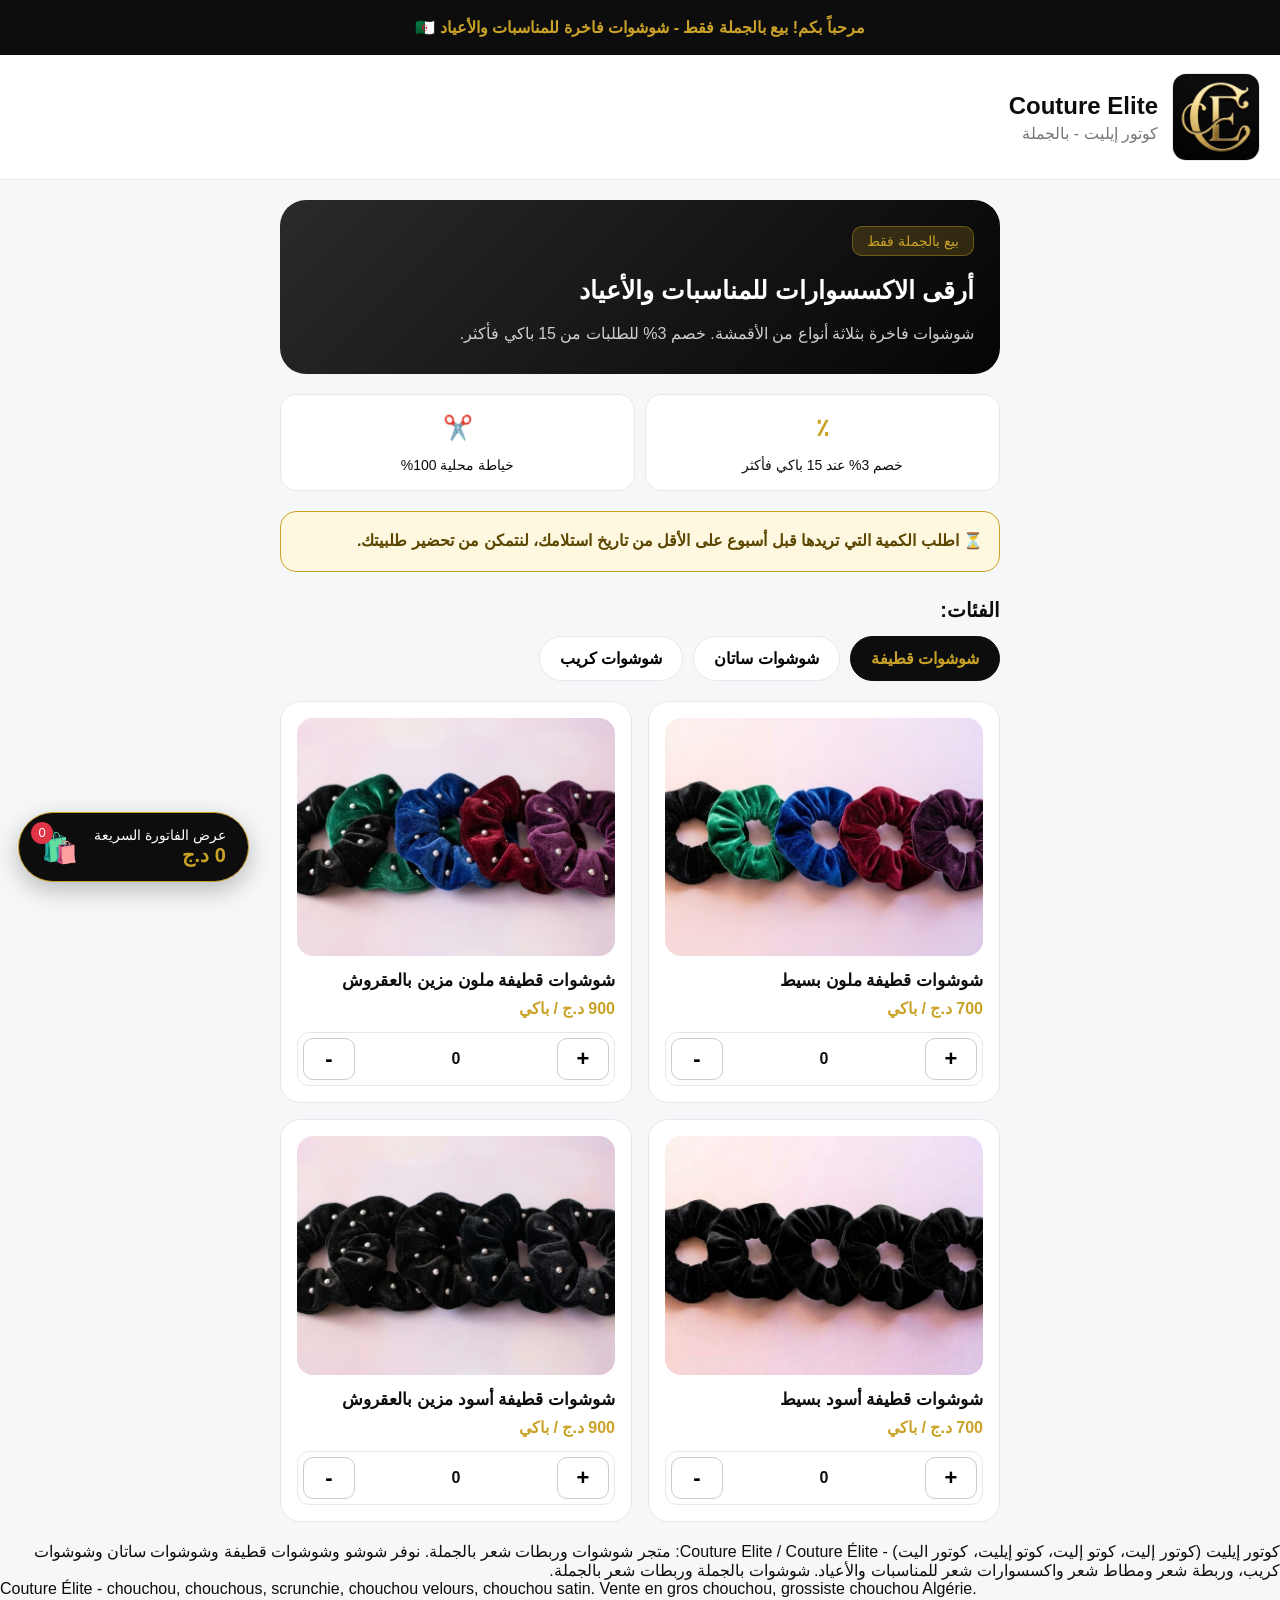
==== commit 170d0962: "Update index.html" ====
--- a/index.html
+++ b/index.html
@@ -3,8 +3,14 @@
 <head>
 <meta charset="UTF-8">
 <meta name="viewport" content="width=device-width, initial-scale=1">
-<title>Couture Elite | كوتور إيليت</title>
-<meta name="description" content="Couture Elite | كوتور إيليت - أرقى الاكسسوارات للمناسبات والأعياد، بيع بالجملة فقط">
+<title>Couture Elite | كوتور إيليت - شوشوات وربطات شعر بالجملة</title>
+<meta name="description" content="Couture Elite | كوتور إيليت (كوتو إليت): شوشوات وربطات شعر بالجملة للمناسبات والأعياد. شوشوات قطيفة وساتان وكريب. Chouchou, scrunchie, vente en gros.">
+<script type="application/ld+json">
+{"@context":"https://schema.org","@type":"Store","name":"Couture Elite | كوتور إيليت",
+"alternateName":["Couture Elite","Couture Élite","كوتور إيليت","كوتور إليت","كوتو إليت","كوتو إيليت","كوتور اليت"],
+"url":"https://raidcelite-bot.github.io/","logo":"https://raidcelite-bot.github.io/logo.jpg",
+"description":"شوشوات وربطات شعر بالجملة - chouchou en gros","telephone":"+213660018673","areaServed":"DZ"}
+</script>
 <link rel="icon" href="logo.jpg">
 <link rel="stylesheet" href="style.css">
 </head>
@@ -37,6 +43,11 @@
   <nav id="cats" class="cats"></nav>
   <section id="products" class="grid"></section>
 </main>
+
+<footer class="seo">
+  <p>كوتور إيليت (كوتور إليت، كوتو إليت، كوتو إيليت، كوتور اليت) - Couture Elite / Couture Élite: متجر شوشوات وربطات شعر بالجملة. نوفر شوشو وشوشوات قطيفة وشوشوات ساتان وشوشوات كريب، وربطة شعر ومطاط شعر واكسسوارات شعر للمناسبات والأعياد. شوشوات بالجملة وربطات شعر بالجملة.</p>
+  <p lang="fr" dir="ltr">Couture Élite - chouchou, chouchous, scrunchie, chouchou velours, chouchou satin. Vente en gros chouchou, grossiste chouchou Algérie.</p>
+</footer>
 
 <button id="cartBtn" class="cart-btn">
   <span class="cart-text">عرض الفاتورة السريعة<strong id="cartTotal">0 د.ج</strong></span>
--- a/style.css
+++ b/style.css
@@ -74,3 +74,5 @@
 button:focus-visible,input:focus-visible{outline:3px solid var(--gold);outline-offset:2px}
 
 .card.sold h4,.card.sold .price{text-decoration:line-through;text-decoration-thickness:2px;color:#888}
+
+img.logo{width:88px;height:88px;object-fit:cover;background:#fff;border:1px solid var(--line);display:block}
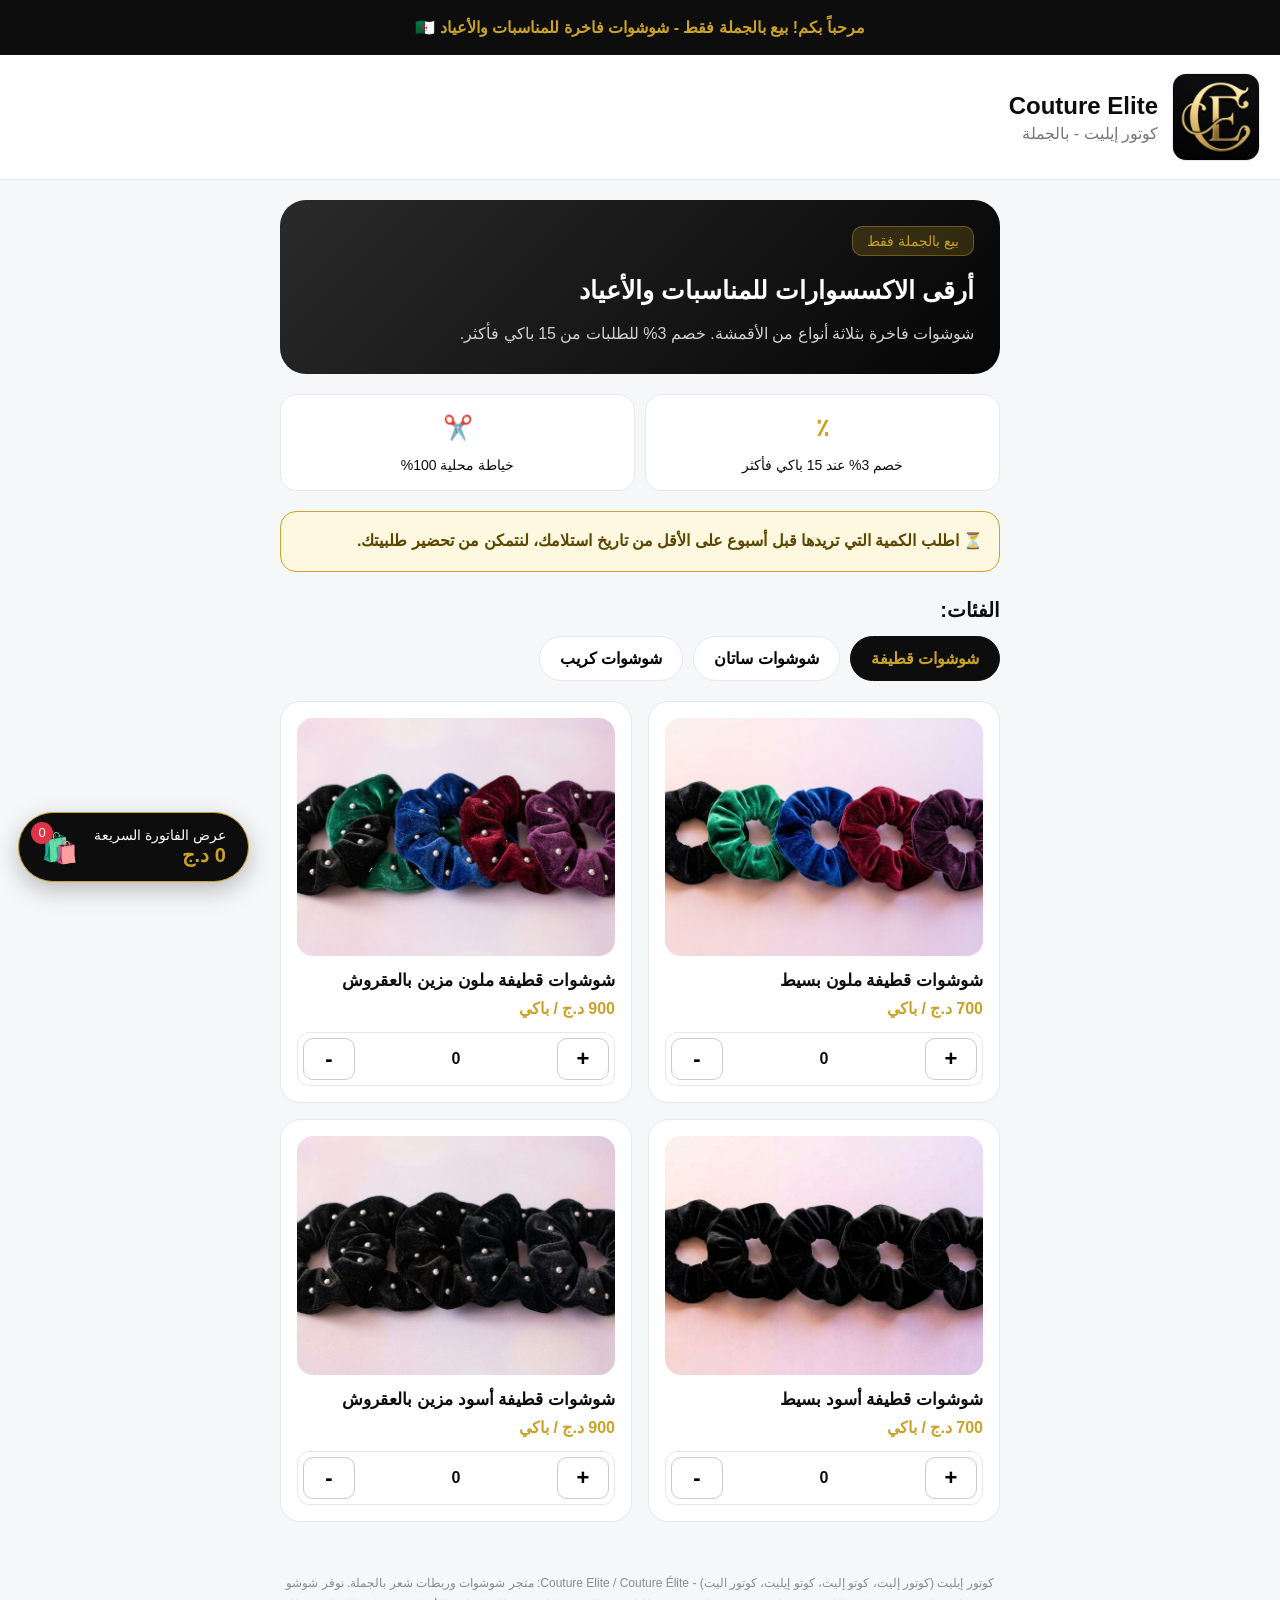
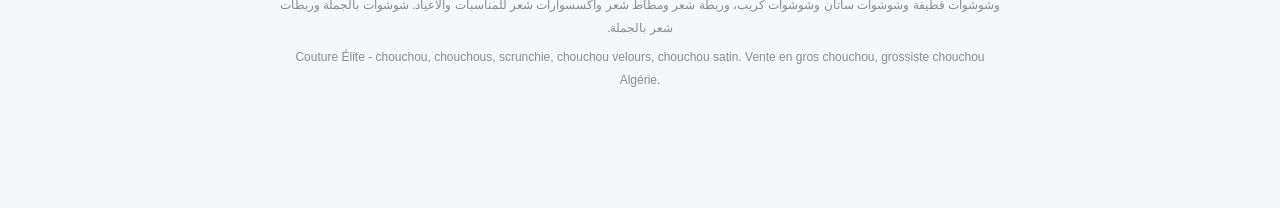
==== commit 82989006: "Update index.html" ====
--- a/index.html
+++ b/index.html
@@ -71,6 +71,7 @@
     <input id="fName" placeholder="الاسم الكامل" autocomplete="name">
     <input id="fPhone" placeholder="رقم الهاتف" inputmode="tel" autocomplete="tel">
     <input id="fAddr" placeholder="الولاية والعنوان التفصيلي">
+    <label class="remember"><input type="checkbox" id="remember" checked> تذكّر بياناتي على هذا الجهاز للطلبات القادمة</label>
     <button id="gpsBtn" class="gps">📍 مشاركة موقعي الجغرافي (GPS)</button>
     <p id="msg" class="err"></p>
     <div class="send">
--- a/style.css
+++ b/style.css
@@ -76,3 +76,6 @@
 .card.sold h4,.card.sold .price{text-decoration:line-through;text-decoration-thickness:2px;color:#888}
 
 img.logo{width:88px;height:88px;object-fit:cover;background:#fff;border:1px solid var(--line);display:block}
+
+.seo{max-width:760px;margin:30px auto 0;padding:0 20px;color:#8a8a93;font-size:12px;line-height:1.9;text-align:center}
+.seo p{margin-bottom:6px}
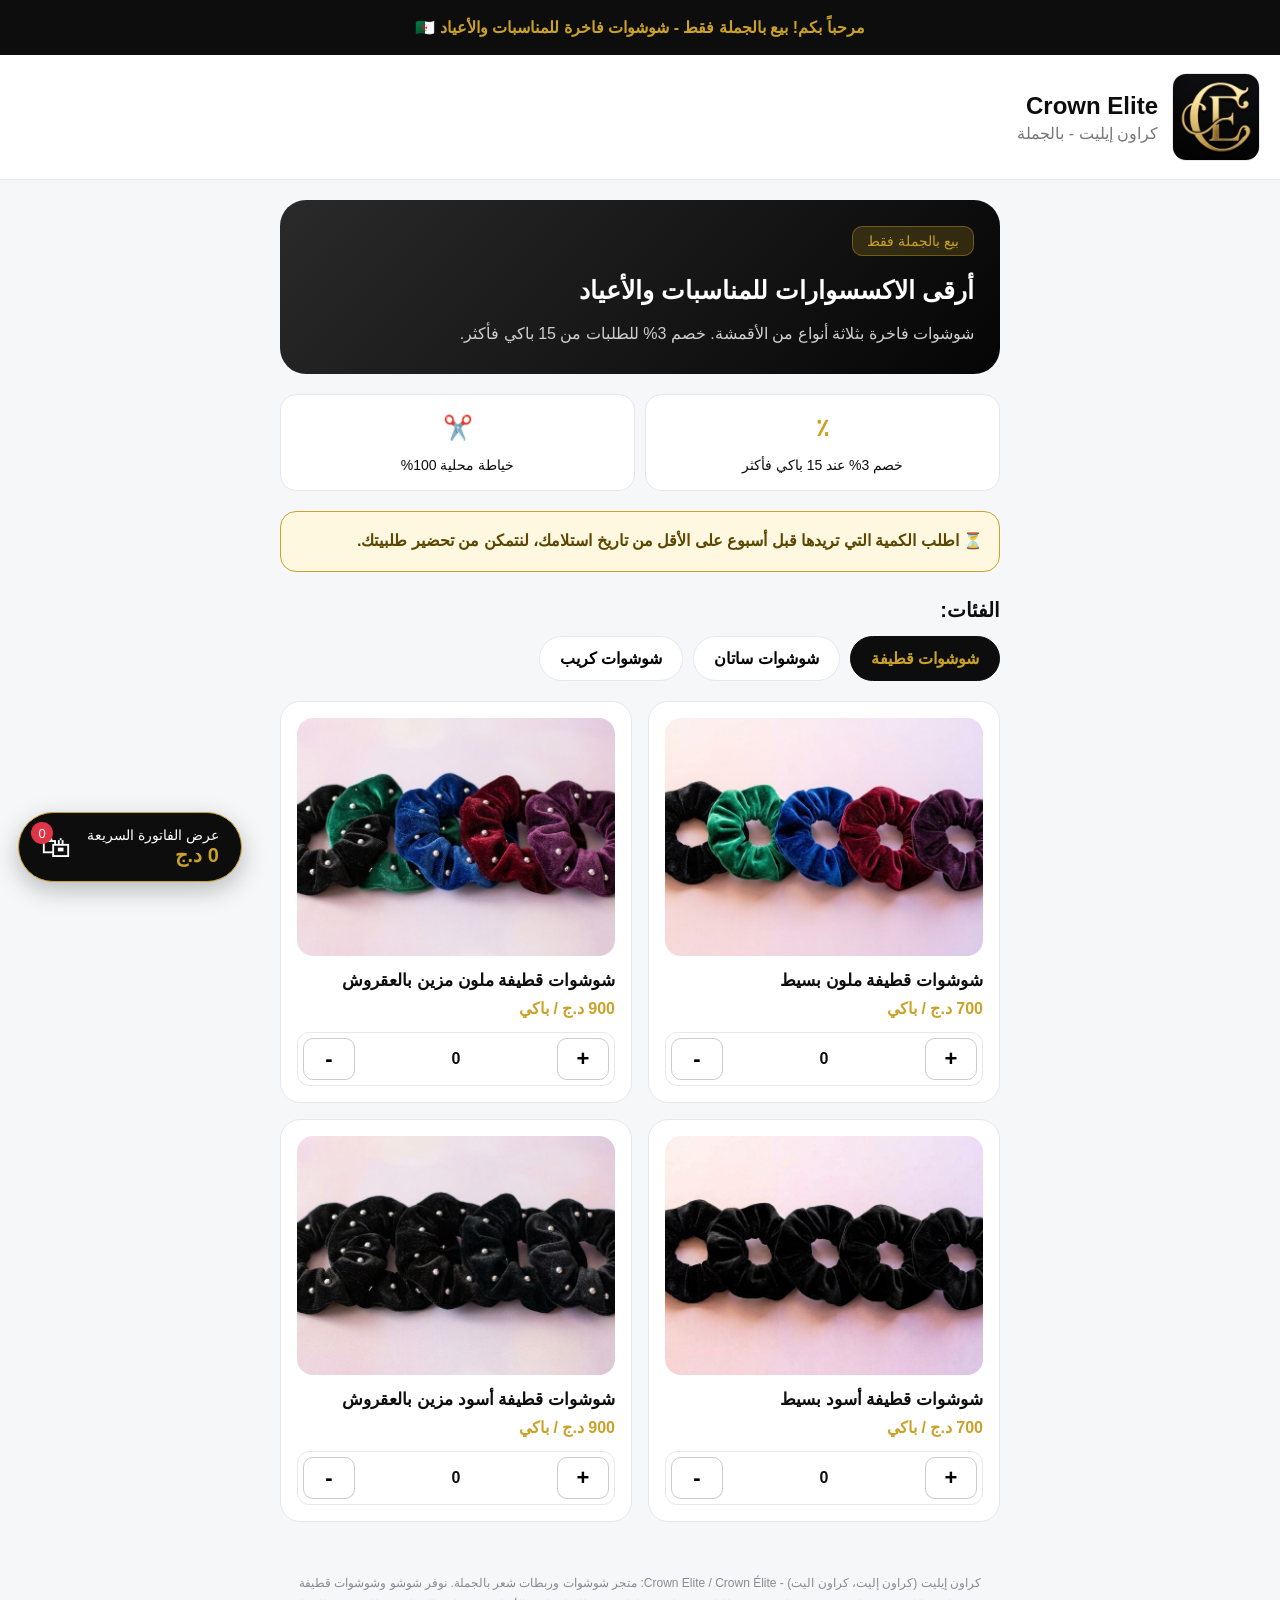
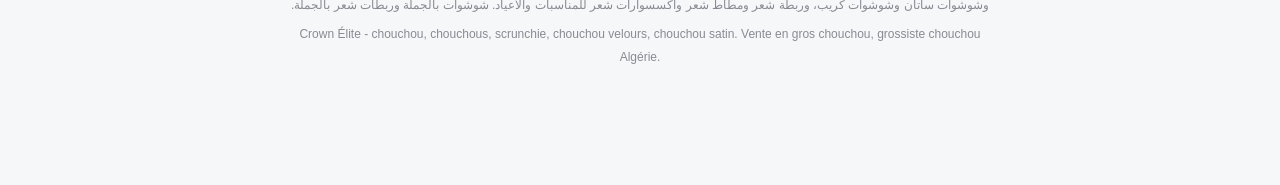
==== commit c0a49ef8: "Update index.html" ====
--- a/index.html
+++ b/index.html
@@ -3,11 +3,12 @@
 <head>
 <meta charset="UTF-8">
 <meta name="viewport" content="width=device-width, initial-scale=1">
-<title>Couture Elite | كوتور إيليت - شوشوات وربطات شعر بالجملة</title>
-<meta name="description" content="Couture Elite | كوتور إيليت (كوتو إليت): شوشوات وربطات شعر بالجملة للمناسبات والأعياد. شوشوات قطيفة وساتان وكريب. Chouchou, scrunchie, vente en gros.">
+<title>Crown Elite | كراون إيليت - شوشوات وربطات شعر بالجملة</title>
+<meta name="description" content="Crown Elite | كراون إيليت (كراون اليت، كراون إليت): شوشوات وربطات شعر بالجملة للمناسبات والأعياد. شوشوات قطيفة وساتان وكريب. Chouchou, scrunchie, vente en gros.">
+<meta name="keywords" content="Couture Elite, كوتور إيليت, كوتور إليت, كوتو إليت, Crown Elite, Crown Élite, كراون إيليت, كراون إليت, كراون اليت, كراون, شوشوات, شوشو, ربطات شعر, مطاط شعر, اكسسوارات شعر, بالجملة, chouchou, scrunchie, vente en gros">
 <script type="application/ld+json">
-{"@context":"https://schema.org","@type":"Store","name":"Couture Elite | كوتور إيليت",
-"alternateName":["Couture Elite","Couture Élite","كوتور إيليت","كوتور إليت","كوتو إليت","كوتو إيليت","كوتور اليت"],
+{"@context":"https://schema.org","@type":"Store","name":"Crown Elite | كراون إيليت",
+"alternateName":["Crown Elite","Crown Élite","كراون إيليت","كراون إليت","كراون اليت","Couture Elite","Couture Élite","كوتور إيليت","كوتور إليت","كوتو إليت","كوتو إيليت","كوتور اليت"],
 "url":"https://raidcelite-bot.github.io/","logo":"https://raidcelite-bot.github.io/logo.jpg",
 "description":"شوشوات وربطات شعر بالجملة - chouchou en gros","telephone":"+213660018673","areaServed":"DZ"}
 </script>
@@ -18,10 +19,10 @@
 <div class="top-bar">مرحباً بكم! بيع بالجملة فقط - شوشوات فاخرة للمناسبات والأعياد 🇩🇿</div>
 
 <header class="brand">
-  <img class="logo" src="logo.jpg" alt="Couture Elite | كوتور إيليت">
+  <img class="logo" src="logo.jpg" alt="Crown Elite | كراون إيليت">
   <div>
-    <h1>Couture Elite</h1>
-    <p>كوتور إيليت - بالجملة</p>
+    <h1>Crown Elite</h1>
+    <p>كراون إيليت - بالجملة</p>
   </div>
 </header>
 
@@ -39,19 +40,20 @@
 
   <p class="notice">⏳ اطلب الكمية التي تريدها قبل أسبوع على الأقل من تاريخ استلامك، لنتمكن من تحضير طلبيتك.</p>
 
+
   <h3 class="section-title">الفئات:</h3>
   <nav id="cats" class="cats"></nav>
   <section id="products" class="grid"></section>
 </main>
 
 <footer class="seo">
-  <p>كوتور إيليت (كوتور إليت، كوتو إليت، كوتو إيليت، كوتور اليت) - Couture Elite / Couture Élite: متجر شوشوات وربطات شعر بالجملة. نوفر شوشو وشوشوات قطيفة وشوشوات ساتان وشوشوات كريب، وربطة شعر ومطاط شعر واكسسوارات شعر للمناسبات والأعياد. شوشوات بالجملة وربطات شعر بالجملة.</p>
-  <p lang="fr" dir="ltr">Couture Élite - chouchou, chouchous, scrunchie, chouchou velours, chouchou satin. Vente en gros chouchou, grossiste chouchou Algérie.</p>
+  <p>كراون إيليت (كراون إليت، كراون اليت) - Crown Elite / Crown Élite: متجر شوشوات وربطات شعر بالجملة. نوفر شوشو وشوشوات قطيفة وشوشوات ساتان وشوشوات كريب، وربطة شعر ومطاط شعر واكسسوارات شعر للمناسبات والأعياد. شوشوات بالجملة وربطات شعر بالجملة.</p>
+  <p lang="fr" dir="ltr">Crown Élite - chouchou, chouchous, scrunchie, chouchou velours, chouchou satin. Vente en gros chouchou, grossiste chouchou Algérie.</p>
 </footer>
 
 <button id="cartBtn" class="cart-btn">
   <span class="cart-text">عرض الفاتورة السريعة<strong id="cartTotal">0 د.ج</strong></span>
-  <span class="bag">🛍️<i id="cartCount">0</i></span>
+  <span class="bag">🛍<i id="cartCount">0</i></span>
 </button>
 
 <div id="modal" class="modal hidden">
--- a/style.css
+++ b/style.css
@@ -79,3 +79,6 @@
 
 .seo{max-width:760px;margin:30px auto 0;padding:0 20px;color:#8a8a93;font-size:12px;line-height:1.9;text-align:center}
 .seo p{margin-bottom:6px}
+
+.remember{display:flex;align-items:center;gap:8px;color:#555;font-size:14px;margin-bottom:12px;cursor:pointer}
+.sheet .remember input{width:auto;margin:0;padding:0}
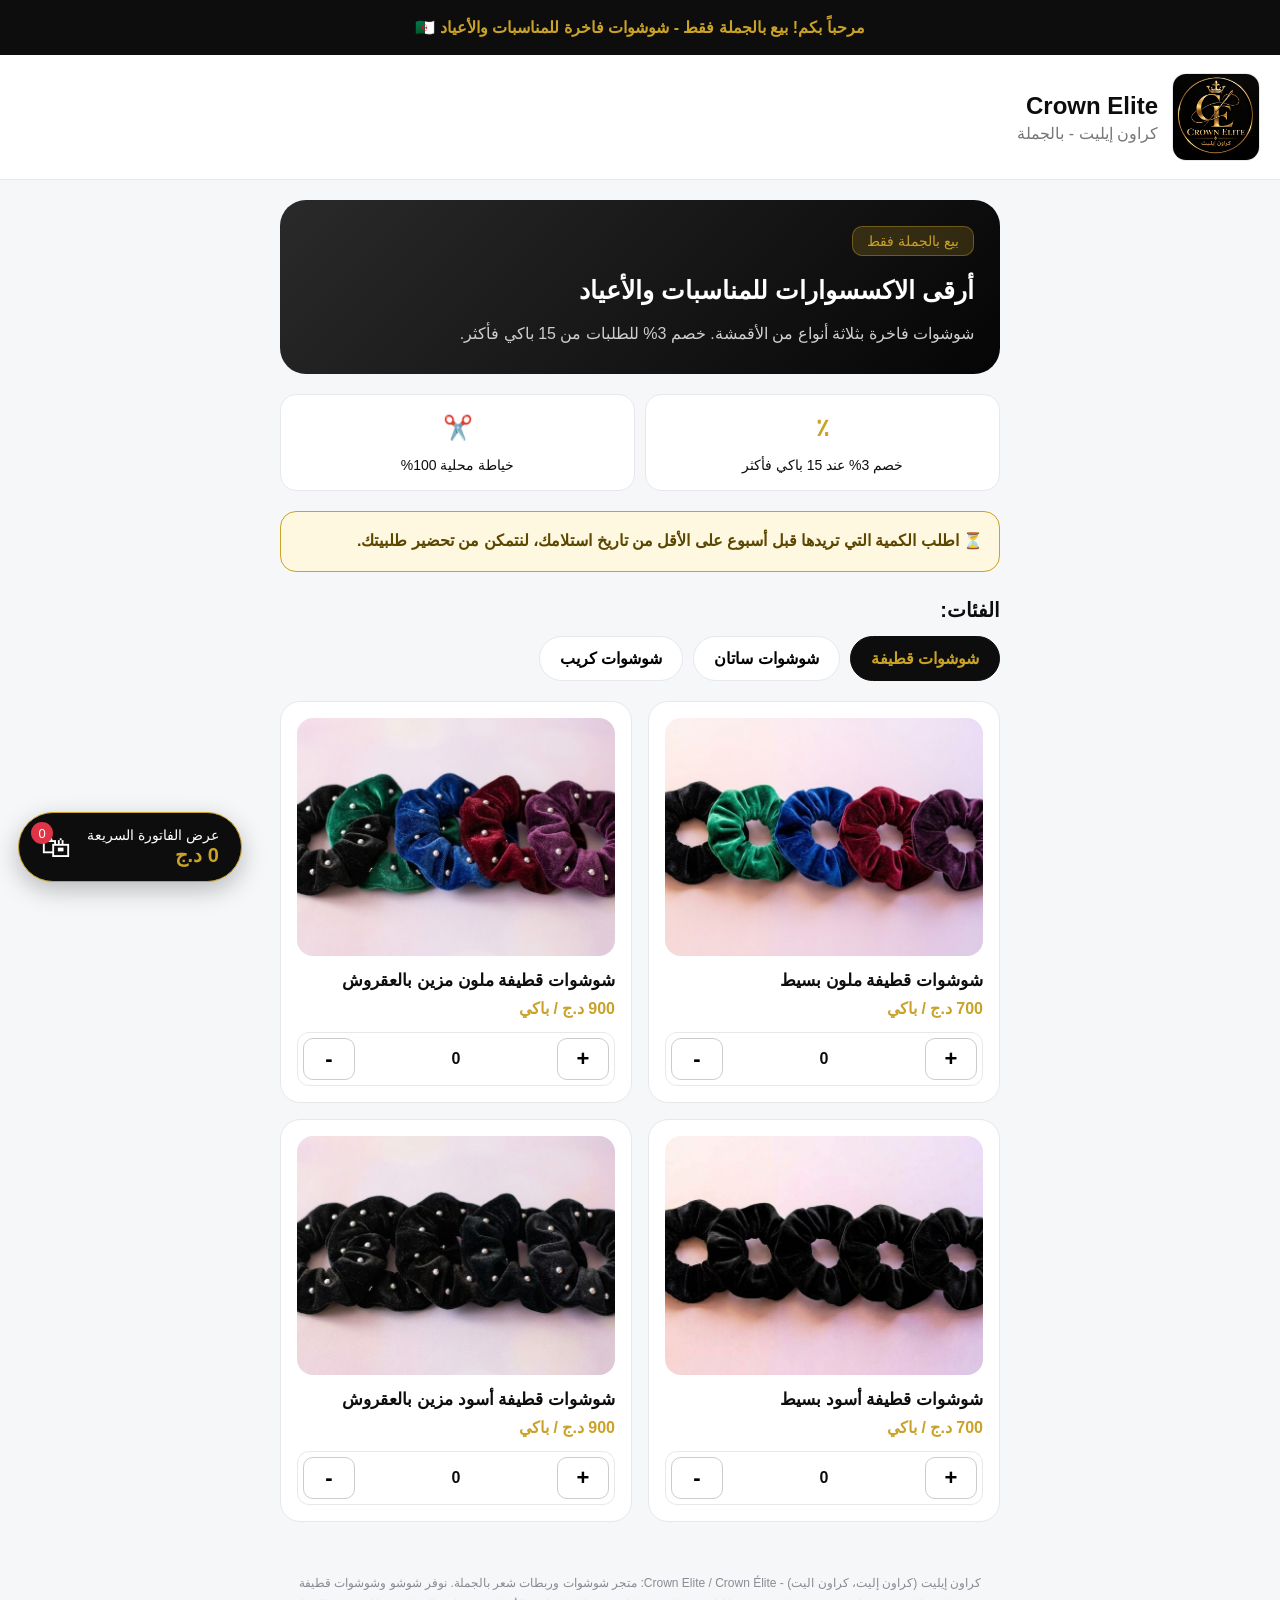
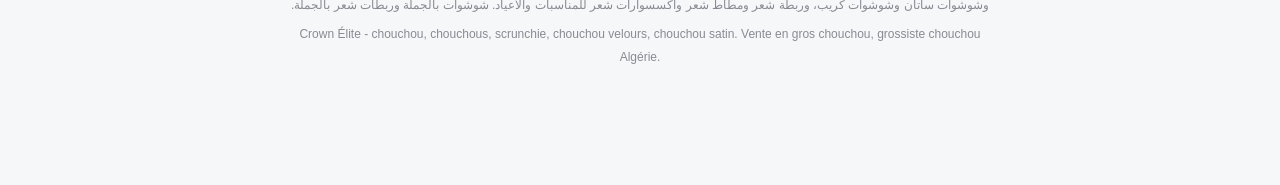
==== commit e4d9e318: "Update index.html" ====
--- a/index.html
+++ b/index.html
@@ -12,14 +12,14 @@
 "url":"https://raidcelite-bot.github.io/","logo":"https://raidcelite-bot.github.io/logo.jpg",
 "description":"شوشوات وربطات شعر بالجملة - chouchou en gros","telephone":"+213660018673","areaServed":"DZ"}
 </script>
-<link rel="icon" href="logo.jpg">
-<link rel="stylesheet" href="style.css">
+<link rel="icon" href="logo.jpg?v=2">
+<link rel="stylesheet" href="style.css?v=2">
 </head>
 <body>
 <div class="top-bar">مرحباً بكم! بيع بالجملة فقط - شوشوات فاخرة للمناسبات والأعياد 🇩🇿</div>
 
 <header class="brand">
-  <img class="logo" src="logo.jpg" alt="Crown Elite | كراون إيليت">
+  <img class="logo" src="logo.jpg?v=2" alt="Crown Elite | كراون إيليت">
   <div>
     <h1>Crown Elite</h1>
     <p>كراون إيليت - بالجملة</p>
@@ -83,6 +83,6 @@
   </div>
 </div>
 
-<script src="script.js"></script>
+<script src="script.js?v=2"></script>
 </body>
 </html>
